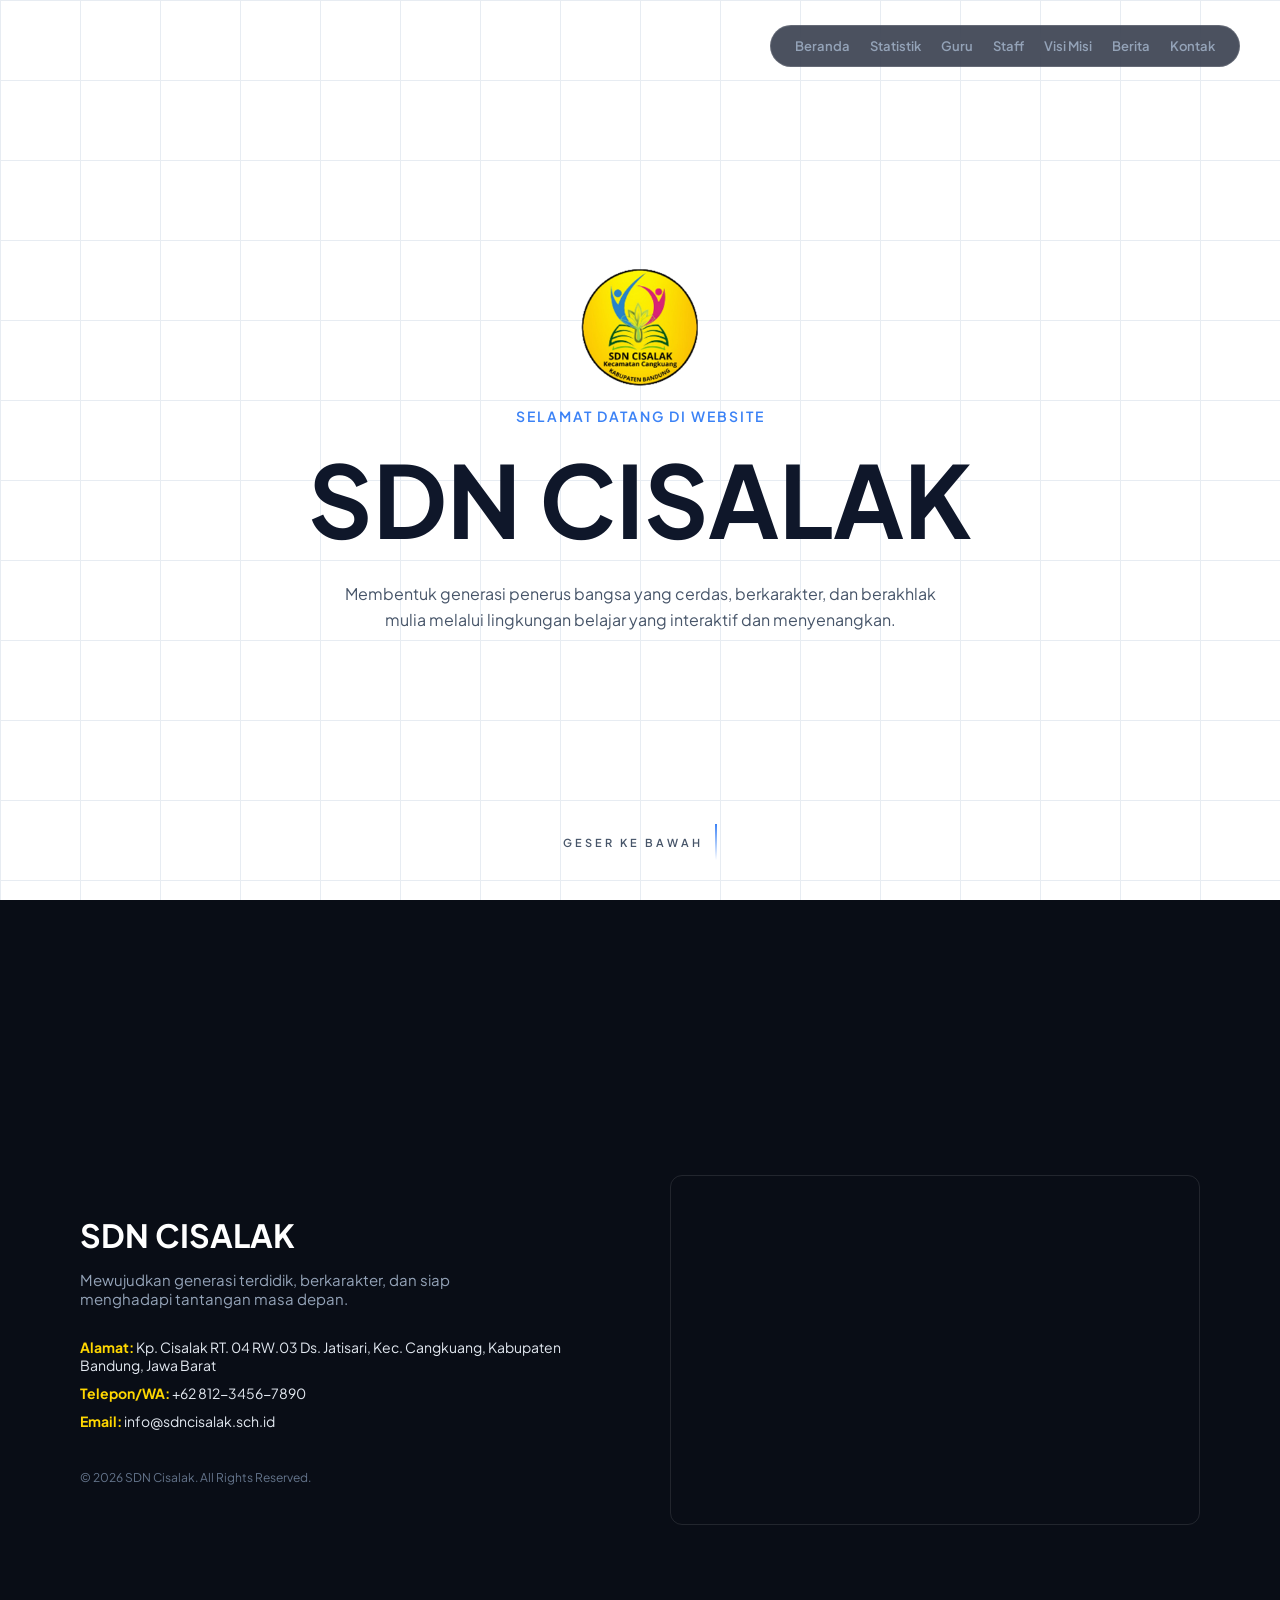
==== index.html @ 03530a9d "Add files via upload" ====
<!doctype html>
<html lang="id">
  <head>
    <meta charset="UTF-8" />
    <meta name="viewport" content="width=device-width, initial-scale=1.0" />
    <title>SDN Cisalak - Profil Sekolah</title>
    <link rel="stylesheet" href="style.css" />
    <link
      href="https://fonts.googleapis.com/css2?family=Plus+Jakarta+Sans:wght@400;600;700&display=swap"
      rel="stylesheet"
    />
  </head>
  <body>
    <!-- Navigasi Melayang -->
    <nav class="floating-nav">
      <a href="#card-1">Beranda</a>
      <a href="#card-2">Statistik</a>
      <a href="#card-3">Guru</a>
      <a href="#card-4">Staff</a>
      <a href="#card-5">Visi Misi</a>
      <a href="#card-6">Berita</a>
      <a href="#card-7">Kontak</a>
    </nav>

    <!-- Spacer untuk jalur scroll -->
    <div class="scroll-spacer" aria-hidden="true"></div>

    <!-- KARTU 1: HERO SECTION -->
    <section class="zcard hero" id="card-1" data-card="1">
      <div class="hero-grid" aria-hidden="true"></div>
      <div class="hero-content">
        <img
          src="images/logo_cisalak.png"
          alt="Logo SDN Cisalak"
          class="logo"
        />
        <p class="subtitle">Selamat Datang di Website</p>
        <h1 class="title">SDN CISALAK</h1>
        <p class="description">
          Membentuk generasi penerus bangsa yang cerdas, berkarakter, dan
          berakhlak mulia melalui lingkungan belajar yang interaktif dan
          menyenangkan.
        </p>
      </div>
      <div class="scroll-hint">Geser ke bawah</div>
    </section>

    <!-- KARTU 2: STATISTIK SEKOLAH -->
    <section class="zcard stats" id="card-2" data-card="2">
      <img
        src="images/foto_sekolah.jpg"
        alt="Lingkungan SDN Cisalak"
        class="stats-bg"
      />
      <div class="stats-overlay"></div>

      <div class="stats-container">
        <div class="stats-text-left">
          <span class="stats-subtitle">02 / TENTANG KAMI</span>
          <h2 class="stats-title">
            Berkomitmen<br />pada pendidikan<br />berkualitas.
          </h2>
        </div>

        <div class="stats-box-right">
          <div class="stats-box-header">DATA STATISTIK</div>
          <ul class="stats-list">
            <li>
              <span class="stat-name">AKREDITASI</span>
              <span class="stat-value">A</span>
            </li>
            <li>
              <span class="stat-name">JUMLAH SISWA (2026/2027)</span>
              <span class="stat-value">217</span>
            </li>
            <li>
              <span class="stat-name">GURU & TENAGA PENDIDIK</span>
              <span class="stat-value">13</span>
            </li>
          </ul>
        </div>
      </div>
    </section>

    <!-- KARTU 3: PIMPINAN & WALI KELAS -->
    <section class="zcard teachers" id="card-3" data-card="3">
      <div class="teachers-content">
        <div class="section-header">
          <span class="stats-subtitle">03 / PENDIDIK & TENAGA PENDIDIK</span>
          <h2>Pimpinan & Wali Kelas</h2>
          <p>Tenaga pendidik utama SDN Cisalak</p>
        </div>

        <div class="accordion-container">
          <div class="accordion-item">
            <img src="foto-kepsek.jpg" alt="Kepala Sekolah" class="bg-img" />
            <div class="overlay"></div>
            <div class="idle-content">
              <span class="jabatan-idle">Kepala Sekolah</span>
              <span class="nama-idle">Bapak Encar, S.Pd.I., MM.Pd.</span>
            </div>
            <div class="reveal-content">
              <span class="jabatan-reveal">Kepala Sekolah</span>
              <h3>Bapak Encar, S.Pd.I., MM.Pd.</h3>
              <p>Memimpin dan membimbing seluruh kegiatan akademik.</p>
            </div>
          </div>

          <div class="accordion-item">
            <img src="foto-guru1.jpg" alt="Guru Kelas 1" class="bg-img" />
            <div class="overlay"></div>
            <div class="idle-content">
              <span class="jabatan-idle">Guru Kelas 1</span>
              <span class="nama-idle">Ibu Lisnur Yuliani, S.Pd.</span>
            </div>
            <div class="reveal-content">
              <span class="jabatan-reveal">Guru Kelas 1</span>
              <h3>Ibu Lisnur Yuliani, S.Pd.</h3>
              <p>Membimbing siswa dalam masa transisi awal sekolah dasar.</p>
            </div>
          </div>

          <div class="accordion-item">
            <img src="foto-guru2.jpg" alt="Guru Kelas 2" class="bg-img" />
            <div class="overlay"></div>
            <div class="idle-content">
              <span class="jabatan-idle">Guru Kelas 2</span>
              <span class="nama-idle"
                >Ibu Elis Ratna Suminar, A.Ma.Pust., S.Pd.</span
              >
            </div>
            <div class="reveal-content">
              <span class="jabatan-reveal">Guru Kelas 2</span>
              <h3>Ibu Elis Ratna Suminar, A.Ma.Pust., S.Pd.</h3>
              <p>Meningkatkan kemampuan literasi dan numerasi dasar.</p>
            </div>
          </div>

          <div class="accordion-item">
            <img src="foto-guru3.jpg" alt="Guru Kelas 3" class="bg-img" />
            <div class="overlay"></div>
            <div class="idle-content">
              <span class="jabatan-idle">Guru Kelas 3</span>
              <span class="nama-idle">Ibu Wulansari</span>
            </div>
            <div class="reveal-content">
              <span class="jabatan-reveal">Guru Kelas 3</span>
              <h3>Ibu Wulansari</h3>
              <p>Membangun kemandirian dan tanggung jawab siswa.</p>
            </div>
          </div>

          <div class="accordion-item">
            <img src="foto-guru4.jpg" alt="Guru Kelas 4" class="bg-img" />
            <div class="overlay"></div>
            <div class="idle-content">
              <span class="jabatan-idle">Guru Kelas 4</span>
              <span class="nama-idle">Ibu Kika Kaniadewi Setiawan, S.Pd.</span>
            </div>
            <div class="reveal-content">
              <span class="jabatan-reveal">Guru Kelas 4</span>
              <h3>Ibu Kika Kaniadewi Setiawan, S.Pd.</h3>
              <p>Memperkenalkan pola pikir analitis dan pemecahan masalah.</p>
            </div>
          </div>

          <div class="accordion-item">
            <img src="foto-guru5.jpg" alt="Guru Kelas 5" class="bg-img" />
            <div class="overlay"></div>
            <div class="idle-content">
              <span class="jabatan-idle">Guru Kelas 5</span>
              <span class="nama-idle">Ibu Yulianti, S.Pd.</span>
            </div>
            <div class="reveal-content">
              <span class="jabatan-reveal">Guru Kelas 5</span>
              <h3>Ibu Yulianti, S.Pd.</h3>
              <p>Mempersiapkan pendalaman materi jelang tingkat akhir.</p>
            </div>
          </div>

          <div class="accordion-item">
            <img src="foto-guru6.jpg" alt="Guru Kelas 6" class="bg-img" />
            <div class="overlay"></div>
            <div class="idle-content">
              <span class="jabatan-idle">Guru Kelas 6</span>
              <span class="nama-idle">Bapak Tendi Rustandi, S.Pd.</span>
            </div>
            <div class="reveal-content">
              <span class="jabatan-reveal">Guru Kelas 6</span>
              <h3>Bapak Tendi Rustandi, S.Pd.</h3>
              <p>Membimbing kesiapan kelulusan dan masa transisi ke SMP.</p>
            </div>
          </div>
        </div>
      </div>
    </section>

    <!-- KARTU 4: GURU BIDANG & TENAGA KEPENDIDIKAN -->
    <section class="zcard staff" id="card-4" data-card="4">
      <div class="teachers-content">
        <div class="section-header">
          <span class="stats-subtitle">04 / TENAGA KEPENDIDIKAN</span>
          <h2>Guru Bidang & Staf</h2>
          <p>Pendidik spesialis dan pendukung operasional sekolah</p>
        </div>

        <div class="accordion-container">
          <div class="accordion-item">
            <img src="foto-pjok.jpg" alt="Guru PJOK" class="bg-img" />
            <div class="overlay"></div>
            <div class="idle-content">
              <span class="jabatan-idle">Guru PJOK</span>
              <span class="nama-idle">Bapak Dian Heryanto, S.Pd.</span>
            </div>
            <div class="reveal-content">
              <span class="jabatan-reveal">Guru PJOK</span>
              <h3>Bapak Dian Heryanto, S.Pd.</h3>
              <p>Mengembangkan kebugaran jasmani dan sportivitas siswa.</p>
            </div>
          </div>

          <div class="accordion-item">
            <img src="foto-paibp.jpg" alt="Guru PAIBP" class="bg-img" />
            <div class="overlay"></div>
            <div class="idle-content">
              <span class="jabatan-idle">Guru PAIBP</span>
              <span class="nama-idle">Ibu Cucu Ratnasih, S.Pd.I.</span>
            </div>
            <div class="reveal-content">
              <span class="jabatan-reveal">Guru PAIBP</span>
              <h3>Ibu Cucu Ratnasih, S.Pd.I.</h3>
              <p>Menanamkan nilai-nilai keagamaan dan akhlak mulia.</p>
            </div>
          </div>

          <div class="accordion-item">
            <img
              src="foto-inggris.jpg"
              alt="Guru Bahasa Inggris"
              class="bg-img"
            />
            <div class="overlay"></div>
            <div class="idle-content">
              <span class="jabatan-idle">Guru B. Inggris</span>
              <span class="nama-idle">Bapak Wildan Firdaus, S.Hum.</span>
            </div>
            <div class="reveal-content">
              <span class="jabatan-reveal">Guru B. Inggris</span>
              <h3>Bapak Wildan Firdaus, S.Hum.</h3>
              <p>Membekali kemampuan bahasa asing dasar sejak dini.</p>
            </div>
          </div>

          <div class="accordion-item">
            <img
              src="foto-operator.jpg"
              alt="Operator Sekolah"
              class="bg-img"
            />
            <div class="overlay"></div>
            <div class="idle-content">
              <span class="jabatan-idle">Operator Sekolah</span>
              <span class="nama-idle">Bapak Ridwan Puja Permana, S.Kom.</span>
            </div>
            <div class="reveal-content">
              <span class="jabatan-reveal">Operator Sekolah</span>
              <h3>Bapak Ridwan Puja Permana, S.Kom.</h3>
              <p>Mengelola data pokok pendidikan dan sistem informasi.</p>
            </div>
          </div>

          <div class="accordion-item">
            <img src="foto-perpus.jpg" alt="Perpustakaan" class="bg-img" />
            <div class="overlay"></div>
            <div class="idle-content">
              <span class="jabatan-idle">Perpustakaan</span>
              <span class="nama-idle">Bapak Hasbi Awaludin</span>
            </div>
            <div class="reveal-content">
              <span class="jabatan-reveal">Perpustakaan</span>
              <h3>Bapak Hasbi Awaludin</h3>
              <p>
                Mengelola fasilitas literasi, peminjaman buku, dan ruang baca.
              </p>
            </div>
          </div>

          <div class="accordion-item">
            <img src="foto-penjaga.jpg" alt="Penjaga Sekolah" class="bg-img" />
            <div class="overlay"></div>
            <div class="idle-content">
              <span class="jabatan-idle">Penjaga Sekolah</span>
              <span class="nama-idle">Bapak Nandang</span>
            </div>
            <div class="reveal-content">
              <span class="jabatan-reveal">Penjaga Sekolah</span>
              <h3>Bapak Nandang</h3>
              <p>Menjaga keamanan dan kebersihan lingkungan sekolah.</p>
            </div>
          </div>
        </div>
      </div>
    </section>

    <!-- KARTU 5: VISI, MISI & FASILITAS -->
    <section class="zcard about" id="card-5" data-card="5">
      <div class="about-container">
        <div class="about-left">
          <span class="stats-subtitle">05 / PROFIL SEKOLAH</span>
          <h2 class="about-title">Menjadi Sekolah Unggul & Berkarakter</h2>

          <div class="about-box">
            <h3>Visi Sekolah</h3>
            <p>
              "Terwujudnya peserta didik yang cerdas, terampil, berprestasi,
              berkarakter mulia, serta berwawasan lingkungan."
            </p>
          </div>

          <div class="about-box">
            <h3>Misi Utama</h3>
            <ul>
              <li>
                Menyelenggarakan pembelajaran aktif, kreatif, dan menyenangkan.
              </li>
              <li>
                Membina karakter melalui pembiasaan budi pekerti dan keagamaan.
              </li>
              <li>
                Mengembangkan bakat siswa di bidang akademik dan non-akademik.
              </li>
            </ul>
          </div>
        </div>

        <div class="about-right">
          <div class="facility-card">
            <img src="foto-kelas.jpg" alt="Ruang Kelas Modern" />
            <div class="facility-name">Ruang Kelas Nyaman</div>
          </div>
          <div class="facility-card">
            <img src="foto-perpus-ruang.jpg" alt="Perpustakaan Digital" />
            <div class="facility-name">Perpustakaan Sekolah</div>
          </div>
          <div class="facility-card">
            <img src="foto-lapangan.jpg" alt="Lapangan Olahraga" />
            <div class="facility-name">Lapangan Olahraga</div>
          </div>
          <div class="facility-card">
            <img src="foto-lab.jpg" alt="Fasilitas Komputer" />
            <div class="facility-name">Ruang Multi-Media</div>
          </div>
        </div>
      </div>
    </section>

    <!-- KARTU 6: BERITA & PENGUMUMAN -->
    <section class="zcard news" id="card-6" data-card="6">
      <div class="news-container">
        <div class="section-header">
          <span class="stats-subtitle">06 / INFORMASI TERKINI</span>
          <h2>Berita & Pengumuman Sekolah</h2>
        </div>

        <div class="news-grid" id="news-grid">
          <!-- Diisi otomatis dari file berita.json -->
        </div>
      </div>
    </section>

    <!-- KARTU 7: FOOTER & KONTAK -->
    <section class="zcard footer-card" id="card-7" data-card="7">
      <div class="footer-container">
        <div class="footer-left">
          <h2>SDN CISALAK</h2>
          <p class="footer-desc">
            Mewujudkan generasi terdidik, berkarakter, dan siap menghadapi
            tantangan masa depan.
          </p>

          <div class="contact-info">
            <p>
              <strong>Alamat:</strong> Kp. Cisalak RT. 04 RW.03 Ds. Jatisari,
              Kec. Cangkuang, Kabupaten Bandung, Jawa Barat
            </p>
            <p><strong>Telepon/WA:</strong> +62 812-3456-7890</p>
            <p><strong>Email:</strong> info@sdncisalak.sch.id</p>
          </div>

          <div class="copyright">
            &copy; 2026 SDN Cisalak. All Rights Reserved.
          </div>
        </div>

        <div class="footer-right">
          <div class="map-box">
            <iframe
              src="https://www.google.com/maps/embed?pb=!1m18!1m12!1m3!1d15837.867048250571!2d107.53259011153925!3d-7.071755992794838!2m3!1f0!2f0!3f0!3m2!1i1024!2i768!4f13.1!3m3!1m2!1s0x2e68ede2b26324fb%3A0xa224848a71f5b3e0!2sSDN%20Cisalak!5e0!3m2!1sid!2sid!4v1788408726275!5m2!1sid!2sid"
              width="100%"
              height="100%"
              style="border: 0"
              allowfullscreen=""
              loading="lazy"
              referrerpolicy="strict-origin-when-cross-origin"
            ></iframe>
          </div>
        </div>
      </div>
    </section>

    <script src="script.js"></script>
  </body>
</html>
---- style.css ----
@import url("https://fonts.googleapis.com/css2?family=Plus+Jakarta+Sans:wght@400;600;700&display=swap");

* {
  margin: 0;
  padding: 0;
  box-sizing: border-box;
  font-family: "Plus Jakarta Sans", sans-serif;
}

body {
  background-color: #0f172a;
  color: #0f172a;
  overflow-x: hidden;
}

/* --- NAVIGASI MELAYANG --- */
.floating-nav {
  position: fixed;
  top: 25px;
  right: 40px;
  z-index: 100;
  display: flex;
  gap: 20px;
  background-color: rgba(15, 23, 42, 0.75);
  backdrop-filter: blur(12px);
  padding: 12px 24px;
  border-radius: 40px;
  border: 1px solid rgba(255, 255, 255, 0.15);
  max-width: 90vw;
  overflow-x: auto;
}

.floating-nav a {
  color: #94a3b8;
  text-decoration: none;
  font-size: 13px;
  font-weight: 600;
  transition: color 0.3s;
  white-space: nowrap;
}

.floating-nav a:hover {
  color: #ffd700;
}

/* --- 1. Z-DEPTH SYSTEM --- */
.scroll-spacer {
  height: 700vh;
}

.zcard {
  position: fixed;
  top: 0;
  left: 0;
  width: 100vw;
  height: 100vh;
  transform-origin: top center;
  will-change: transform, opacity;
  overflow: hidden;
  background-color: #0f172a;
}

.hero.zcard {
  z-index: 10;
  background-color: #ffffff;
}
.stats.zcard {
  z-index: 20;
  transform: translateY(100%);
  background-color: #0f172a;
}
.teachers.zcard {
  z-index: 30;
  transform: translateY(100%);
  background-color: #0f172a;
}
.staff.zcard {
  z-index: 40;
  transform: translateY(100%);
  background-color: #0f172a;
}
.about.zcard {
  z-index: 50;
  transform: translateY(100%);
  background-color: #0f172a;
}
.news.zcard {
  z-index: 60;
  transform: translateY(100%);
  background-color: #0f172a;
}
.footer-card.zcard {
  z-index: 70;
  transform: translateY(100%);
  background-color: #090d16;
}

/* --- 2. HERO SECTION --- */
.hero-grid {
  position: absolute;
  inset: 0;
  background-image:
    linear-gradient(#e2e8f0 1px, transparent 1px),
    linear-gradient(90deg, #e2e8f0 1px, transparent 1px);
  background-size: 80px 80px;
  opacity: 0.8;
  z-index: 1;
}

.hero-content {
  position: relative;
  z-index: 2;
  display: flex;
  flex-direction: column;
  align-items: center;
  justify-content: center;
  height: 100%;
  text-align: center;
  padding: 20px;
}

.logo {
  width: 120px;
  margin-bottom: 20px;
}

.subtitle {
  font-size: 14px;
  font-weight: 600;
  letter-spacing: 2px;
  text-transform: uppercase;
  color: #3b82f6;
  margin-bottom: 10px;
}

.title {
  font-size: clamp(40px, 8vw, 100px);
  font-weight: 700;
  margin-bottom: 20px;
  color: #0f172a;
}

.description {
  max-width: 600px;
  margin: 0 auto;
  font-size: 16px;
  line-height: 1.6;
  color: #475569;
}

.scroll-hint {
  position: absolute;
  bottom: 40px;
  left: 50%;
  transform: translateX(-50%);
  font-size: 11px;
  font-weight: 600;
  letter-spacing: 3px;
  text-transform: uppercase;
  color: #475569;
  display: flex;
  align-items: center;
  gap: 12px;
  z-index: 2;
}

.scroll-hint::after {
  content: "";
  width: 2px;
  height: 36px;
  background: linear-gradient(to bottom, #3b82f6, transparent);
  animation: hint-drop 2.2s cubic-bezier(0.16, 1, 0.3, 1) infinite;
}

@keyframes hint-drop {
  0% {
    transform: scaleY(0);
    transform-origin: top;
  }
  55% {
    transform: scaleY(1);
    transform-origin: top;
  }
  56% {
    transform-origin: bottom;
  }
  100% {
    transform: scaleY(0);
    transform-origin: bottom;
  }
}

/* --- 3. LAYOUT DATA STATISTIK --- */
.stats-bg {
  position: absolute;
  width: 100%;
  height: 100%;
  object-fit: cover;
  z-index: 1;
}

.stats-overlay {
  position: absolute;
  inset: 0;
  background: linear-gradient(
    to right,
    rgba(0, 0, 0, 0.4) 0%,
    rgba(0, 0, 0, 0.1) 100%
  );
  z-index: 2;
}

.stats-container {
  position: relative;
  width: 100%;
  height: 100%;
  z-index: 3;
}

.stats-text-left {
  position: absolute;
  bottom: 80px;
  left: 80px;
}

.stats-subtitle {
  color: #ffd700;
  font-size: 11px;
  letter-spacing: 3px;
  font-weight: 700;
  margin-bottom: 15px;
  display: block;
}

.stats-title {
  color: #ffffff;
  font-size: clamp(32px, 5vw, 56px);
  line-height: 1.1;
  font-weight: 700;
}

.stats-box-right {
  position: absolute;
  top: 50%;
  right: 80px;
  transform: translateY(-50%);
  background-color: rgba(15, 23, 42, 0.85);
  backdrop-filter: blur(10px);
  border: 1px solid rgba(255, 255, 255, 0.1);
  padding: 30px;
  width: 400px;
}

.stats-box-header {
  color: #475569;
  font-size: 11px;
  letter-spacing: 2px;
  margin-bottom: 25px;
}

.stats-list {
  list-style: none;
}

.stats-list li {
  display: flex;
  justify-content: space-between;
  padding: 15px 0;
  border-bottom: 1px solid rgba(255, 255, 255, 0.1);
  font-size: 12px;
  letter-spacing: 1px;
  font-weight: 600;
  color: #e2e8f0;
}

.stats-list li:last-child {
  border-bottom: none;
  padding-bottom: 0;
}

.stat-value {
  color: #ffd700;
}

/* --- 4. LAYOUT GURU & STAFF (DESKTOP) --- */
.teachers-content {
  width: 100%;
  height: 100%;
  display: flex;
  flex-direction: column;
  justify-content: center;
  padding: 0 40px;
}

.section-header {
  text-align: center;
  margin-bottom: 30px;
}

.section-header h2 {
  font-size: 32px;
  margin-bottom: 10px;
  color: #ffffff;
}

.section-header p {
  color: #94a3b8;
  font-size: 14px;
  letter-spacing: 1px;
}

.accordion-container {
  display: flex;
  width: 100%;
  height: 60vh;
  max-width: 100%;
  margin: 0 auto;
  border: 1px solid #334155;
  border-radius: 12px;
  overflow: hidden;
}

.accordion-item {
  position: relative;
  flex: 1;
  border-right: 1px solid #334155;
  overflow: hidden;
  cursor: pointer;
  transition: flex 0.6s cubic-bezier(0.25, 0.8, 0.25, 1);
  background-color: #ffffff;
}

.accordion-item:last-child {
  border-right: none;
}

.accordion-item:hover {
  flex: 3;
}

.bg-img {
  position: absolute;
  width: 100%;
  height: 100%;
  object-fit: cover;
  opacity: 0;
  transition: opacity 0.6s;
}

.accordion-item:hover .bg-img {
  opacity: 1;
}

.overlay {
  position: absolute;
  inset: 0;
  background: linear-gradient(
    to top,
    rgba(15, 23, 42, 0.95) 0%,
    rgba(15, 23, 42, 0.2) 60%,
    transparent 100%
  );
  opacity: 0;
  transition: opacity 0.6s;
}

.accordion-item:hover .overlay {
  opacity: 1;
}

.idle-content {
  position: absolute;
  inset: 0;
  display: flex;
  flex-direction: column;
  align-items: center;
  padding: 30px 0;
  transition: opacity 0.4s;
}

.accordion-item:hover .idle-content {
  opacity: 0;
  pointer-events: none;
}

.jabatan-idle {
  font-size: 12px;
  color: #0f172a;
  letter-spacing: 1px;
  text-transform: uppercase;
  margin-bottom: auto;
  font-weight: 700;
}

.nama-idle {
  writing-mode: vertical-rl;
  transform: rotate(180deg);
  font-size: 16px;
  font-weight: 600;
  letter-spacing: 1px;
  white-space: nowrap;
  color: #0f172a;
}

.reveal-content {
  position: absolute;
  bottom: 30px;
  left: 30px;
  right: 30px;
  opacity: 0;
  transform: translateY(20px);
  transition: all 0.6s;
  pointer-events: none;
}

.accordion-item:hover .reveal-content {
  opacity: 1;
  transform: translateY(0);
}

.jabatan-reveal {
  font-size: 12px;
  color: #ffd700;
  letter-spacing: 1px;
  text-transform: uppercase;
  display: block;
  margin-bottom: 5px;
  font-weight: 700;
}

.reveal-content h3 {
  font-size: 20px;
  margin-bottom: 10px;
  color: #ffffff;
}

.reveal-content p {
  font-size: 13px;
  color: #e2e8f0;
  line-height: 1.5;
}

/* --- 5. LAYOUT VISI, MISI & FASILITAS --- */
.about-container {
  width: 100%;
  height: 100%;
  display: flex;
  align-items: center;
  justify-content: space-between;
  padding: 0 80px;
  gap: 60px;
}

.about-left {
  flex: 1;
  max-width: 600px;
}

.about-title {
  color: #ffffff;
  font-size: 36px;
  font-weight: 700;
  margin-bottom: 25px;
  line-height: 1.2;
}

.about-box {
  background-color: rgba(255, 255, 255, 0.03);
  border: 1px solid rgba(255, 255, 255, 0.1);
  padding: 25px;
  border-radius: 12px;
  margin-bottom: 20px;
}

.about-box h3 {
  color: #ffd700;
  font-size: 14px;
  letter-spacing: 2px;
  text-transform: uppercase;
  margin-bottom: 10px;
}

.about-box p,
.about-box ul {
  color: #cbd5e1;
  font-size: 14px;
  line-height: 1.6;
}

.about-box ul {
  list-style-position: inside;
}

.about-right {
  flex: 1;
  display: grid;
  grid-template-columns: repeat(2, 1fr);
  gap: 20px;
}

.facility-card {
  position: relative;
  height: 200px;
  border-radius: 12px;
  overflow: hidden;
  border: 1px solid rgba(255, 255, 255, 0.1);
}

.facility-card img {
  width: 100%;
  height: 100%;
  object-fit: cover;
  transition: transform 0.5s ease;
}

.facility-card:hover img {
  transform: scale(1.1);
}

.facility-name {
  position: absolute;
  bottom: 0;
  inset-x: 0;
  padding: 15px;
  background: linear-gradient(to top, rgba(15, 23, 42, 0.9), transparent);
  color: #ffffff;
  font-size: 14px;
  font-weight: 600;
}

/* --- 6. LAYOUT BERITA & PENGUMUMAN --- */
.news-container {
  width: 100%;
  height: 100%;
  display: flex;
  flex-direction: column;
  justify-content: center;
  padding: 0 80px;
}

.news-grid {
  display: grid;
  grid-template-columns: repeat(3, 1fr);
  gap: 30px;
  margin-top: 30px;
}

.news-card {
  background-color: rgba(255, 255, 255, 0.03);
  border: 1px solid rgba(255, 255, 255, 0.1);
  padding: 30px;
  border-radius: 12px;
  transition:
    transform 0.3s,
    border-color 0.3s;
}

.news-card:hover {
  transform: translateY(-5px);
  border-color: #ffd700;
}

.news-date {
  color: #ffd700;
  font-size: 12px;
  font-weight: 600;
  margin-bottom: 12px;
}

.news-card h3 {
  color: #ffffff;
  font-size: 18px;
  margin-bottom: 12px;
  line-height: 1.4;
}

.news-card p {
  color: #94a3b8;
  font-size: 14px;
  line-height: 1.6;
}

.read-more {
  display: inline-block;
  margin-top: 15px;
  color: #ffd700;
  text-decoration: none;
  font-size: 13px;
  font-weight: 600;
  transition: opacity 0.2s;
}

.read-more:hover {
  opacity: 0.8;
}

/* --- 7. LAYOUT FOOTER & KONTAK --- */
.footer-container {
  width: 100%;
  height: 100%;
  display: flex;
  align-items: center;
  justify-content: space-between;
  padding: 0 80px;
  gap: 60px;
}

.footer-left {
  flex: 1;
}

.footer-left h2 {
  color: #ffffff;
  font-size: 32px;
  font-weight: 700;
  margin-bottom: 15px;
}

.footer-desc {
  color: #94a3b8;
  font-size: 15px;
  margin-bottom: 30px;
  max-width: 450px;
}

.contact-info p {
  color: #e2e8f0;
  font-size: 14px;
  margin-bottom: 10px;
}

.contact-info strong {
  color: #ffd700;
}

.copyright {
  margin-top: 40px;
  color: #64748b;
  font-size: 12px;
}

.footer-right {
  flex: 1;
  width: 100%;
  height: 350px;
}

.map-box {
  width: 100%;
  height: 100%;
  border-radius: 12px;
  overflow: hidden;
  border: 1px solid rgba(255, 255, 255, 0.1);
}

/* --- 8. RESPONSIVE MOBILE (SMARTPHONE) --- */
@media (max-width: 768px) {
  .zcard {
    padding: 70px 20px 30px 20px;
    overflow-y: auto;
  }

  .floating-nav {
    top: 15px;
    right: 50%;
    transform: translateX(50%);
    padding: 8px 16px;
    gap: 12px;
    font-size: 11px;
  }

  .title {
    font-size: 36px;
  }

  .description {
    font-size: 14px;
  }

  /* FIX STATISTIK: Menghilangkan space kosong di sebelah kiri gambar background */
  .stats.zcard {
    padding: 0 !important;
  }

  .stats-container {
    display: flex;
    flex-direction: column;
    justify-content: center;
    padding: 70px 20px 30px 20px;
    box-sizing: border-box;
  }

  .stats-text-left {
    position: static;
    margin-bottom: 20px;
  }

  .stats-title {
    font-size: 28px;
  }

  .stats-box-right {
    position: static;
    transform: none;
    width: 100%;
    padding: 20px;
  }

  /* ACCORDION MOBILE: Layout Teks Vertikal & Membesar Saat Ditap */
  .teachers-content {
    padding: 0;
    justify-content: flex-start;
  }

  .section-header h2 {
    font-size: 24px;
  }

  .accordion-container {
    flex-direction: column;
    height: auto;
    border: none;
    gap: 10px;
    overflow: visible;
  }

  .accordion-item {
    flex: none !important;
    width: 100%;
    height: 65px;
    border: 1px solid #334155;
    border-radius: 10px;
    background-color: #1e293b;
    position: relative;
    overflow: hidden;
    transition: all 0.4s cubic-bezier(0.25, 0.8, 0.25, 1);
  }

  .idle-content {
    position: absolute;
    inset: 0;
    display: flex;
    flex-direction: column;
    justify-content: center;
    align-items: flex-start;
    padding: 10px 16px;
    z-index: 3;
    transition: opacity 0.3s;
    text-align: left;
  }

  .jabatan-idle {
    font-size: 10px;
    color: #ffd700;
    letter-spacing: 0.5px;
    text-transform: uppercase;
    font-weight: 700;
    margin-bottom: 2px;
    line-height: 1.2;
    white-space: normal;
  }

  .nama-idle {
    writing-mode: horizontal-tb;
    transform: none;
    font-size: 13px;
    color: #ffffff;
    font-weight: 600;
    line-height: 1.3;
    white-space: normal;
    display: -webkit-box;
    -webkit-line-clamp: 1;
    -webkit-box-orient: vertical;
    overflow: hidden;
  }

  .bg-img {
    position: absolute;
    inset: 0;
    width: 100%;
    height: 100%;
    object-fit: cover;
    opacity: 0;
    transition: opacity 0.4s;
    z-index: 1;
  }

  .overlay {
    position: absolute;
    inset: 0;
    background: linear-gradient(
      to top,
      rgba(15, 23, 42, 0.95) 20%,
      rgba(15, 23, 42, 0.4) 100%
    );
    opacity: 0;
    transition: opacity 0.4s;
    z-index: 2;
  }

  .reveal-content {
    position: absolute;
    bottom: 15px;
    left: 16px;
    right: 16px;
    opacity: 0;
    transform: translateY(10px);
    transition: all 0.4s;
    z-index: 3;
    pointer-events: none;
  }

  .reveal-content .jabatan-reveal {
    font-size: 11px;
    color: #ffd700;
    font-weight: 700;
    margin-bottom: 3px;
    display: block;
  }

  .reveal-content h3 {
    font-size: 15px;
    color: #ffffff;
    margin-bottom: 4px;
    line-height: 1.3;
  }

  .reveal-content p {
    font-size: 11px;
    color: #cbd5e1;
    line-height: 1.4;
  }

  /* STATE AKTIF SAAT DITAP DI HP */
  .accordion-item.active {
    height: 220px;
    border-color: #ffd700;
  }

  .accordion-item.active .bg-img,
  .accordion-item.active .overlay {
    opacity: 1;
  }

  .accordion-item.active .idle-content {
    opacity: 0;
  }

  .accordion-item.active .reveal-content {
    opacity: 1;
    transform: translateY(0);
  }

  /* Mobile Sections Lainnya */
  .about-container,
  .news-container,
  .footer-container {
    flex-direction: column;
    padding: 20px 0;
    gap: 30px;
    justify-content: flex-start;
  }

  .about-right,
  .news-grid {
    grid-template-columns: 1fr;
    width: 100%;
  }

  .footer-right {
    width: 100%;
    height: 250px;
  }
}
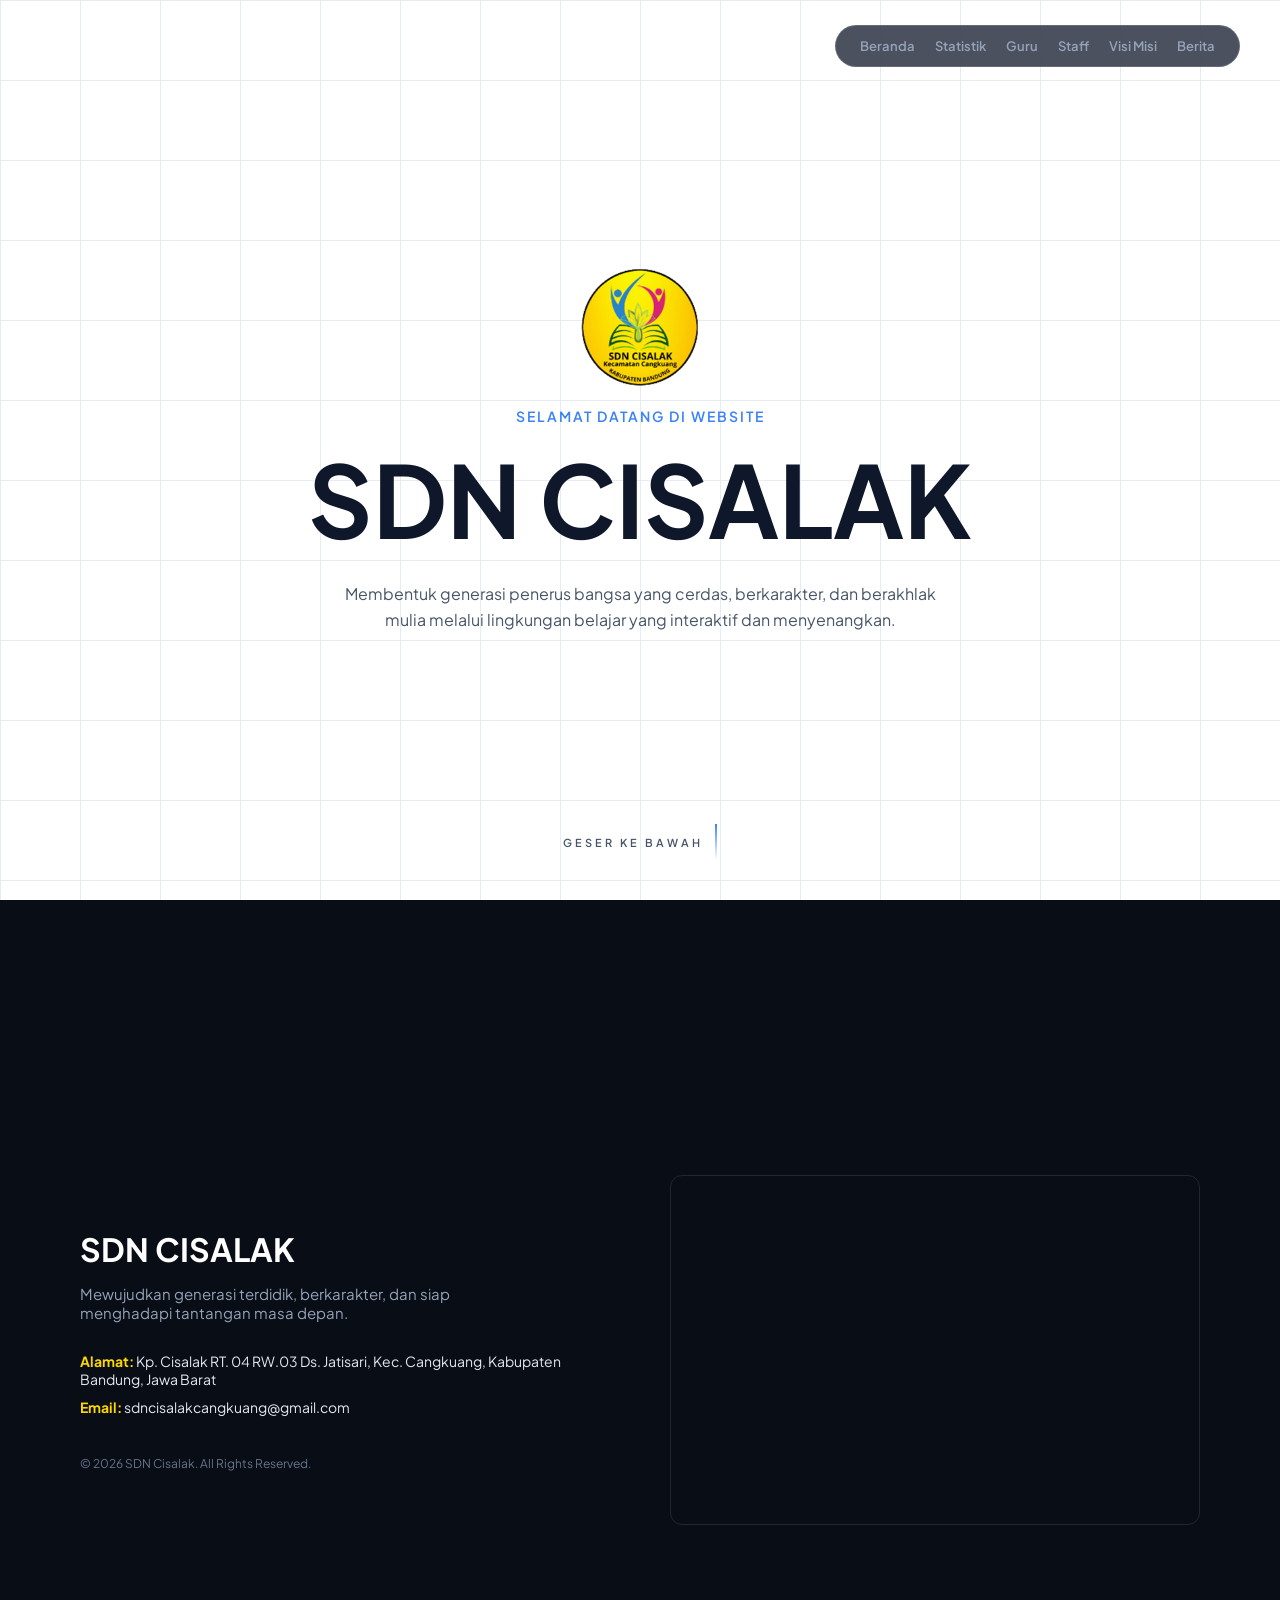
==== commit a1c3b589: "Add files via upload" ====
--- a/index.html
+++ b/index.html
@@ -13,13 +13,25 @@
   <body>
     <!-- Navigasi Melayang -->
     <nav class="floating-nav">
-      <a href="#card-1">Beranda</a>
-      <a href="#card-2">Statistik</a>
-      <a href="#card-3">Guru</a>
-      <a href="#card-4">Staff</a>
-      <a href="#card-5">Visi Misi</a>
-      <a href="#card-6">Berita</a>
-      <a href="#card-7">Kontak</a>
+      <!-- Checkbox tersembunyi untuk logika klik -->
+      <input type="checkbox" id="menu-toggle" class="menu-checkbox" />
+
+      <!-- Ikon Hamburger -->
+      <label for="menu-toggle" class="hamburger-btn">
+        <span></span>
+        <span></span>
+        <span></span>
+      </label>
+
+      <!-- Daftar Menu -->
+      <div class="nav-links">
+        <a href="#card-1">Beranda</a>
+        <a href="#card-2">Statistik</a>
+        <a href="#card-3">Guru</a>
+        <a href="#card-4">Staff</a>
+        <a href="#card-5">Visi Misi</a>
+        <a href="#card-6">Berita</a>
+      </div>
     </nav>
 
     <!-- Spacer untuk jalur scroll -->
@@ -93,7 +105,11 @@
 
         <div class="accordion-container">
           <div class="accordion-item">
-            <img src="foto-kepsek.jpg" alt="Kepala Sekolah" class="bg-img" />
+            <img
+              src="images/foto_ks.jpeg"
+              alt="Kepala Sekolah"
+              class="bg-img"
+            />
             <div class="overlay"></div>
             <div class="idle-content">
               <span class="jabatan-idle">Kepala Sekolah</span>
@@ -270,7 +286,7 @@
           </div>
 
           <div class="accordion-item">
-            <img src="foto-perpus.jpg" alt="Perpustakaan" class="bg-img" />
+            <img src="images/hasbi.jpeg" alt="Perpustakaan" class="bg-img" />
             <div class="overlay"></div>
             <div class="idle-content">
               <span class="jabatan-idle">Perpustakaan</span>
@@ -335,19 +351,31 @@
 
         <div class="about-right">
           <div class="facility-card">
-            <img src="foto-kelas.jpg" alt="Ruang Kelas Modern" />
+            <img
+              src="https://images.unsplash.com/photo-1635424239131-32dc44986b56?q=80&w=1170&auto=format&fit=crop&ixlib=rb-4.1.0&ixid=M3wxMjA3fDB8MHxwaG90by1wYWdlfHx8fGVufDB8fHx8fA%3D%3D"
+              alt="Ruang Kelas Modern"
+            />
             <div class="facility-name">Ruang Kelas Nyaman</div>
           </div>
           <div class="facility-card">
-            <img src="foto-perpus-ruang.jpg" alt="Perpustakaan Digital" />
+            <img
+              src="https://images.unsplash.com/photo-1634044060889-7e8fcf0e415c?q=80&w=1032&auto=format&fit=crop&ixlib=rb-4.1.0&ixid=M3wxMjA3fDB8MHxwaG90by1wYWdlfHx8fGVufDB8fHx8fA%3D%3D"
+              alt="Perpustakaan Digital"
+            />
             <div class="facility-name">Perpustakaan Sekolah</div>
           </div>
           <div class="facility-card">
-            <img src="foto-lapangan.jpg" alt="Lapangan Olahraga" />
+            <img
+              src="https://plus.unsplash.com/premium_photo-1736980236568-23db0ccd016c?w=500&auto=format&fit=crop&q=60&ixlib=rb-4.1.0&ixid=M3wxMjA3fDB8MHxzZWFyY2h8M3x8bGFwYW5nYW4lMjBvbGFocmFnYXxlbnwwfHwwfHx8MA%3D%3D"
+              alt="Lapangan Olahraga"
+            />
             <div class="facility-name">Lapangan Olahraga</div>
           </div>
           <div class="facility-card">
-            <img src="foto-lab.jpg" alt="Fasilitas Komputer" />
+            <img
+              src="https://images.unsplash.com/photo-1719159381981-1327b22aff9b?w=500&auto=format&fit=crop&q=60&ixlib=rb-4.1.0&ixid=M3wxMjA3fDB8MHxzZWFyY2h8Mnx8bGFiJTIwY29tcHV0ZXJ8ZW58MHx8MHx8fDA%3D"
+              alt="Fasilitas Komputer"
+            />
             <div class="facility-name">Ruang Multi-Media</div>
           </div>
         </div>
@@ -362,8 +390,11 @@
           <h2>Berita & Pengumuman Sekolah</h2>
         </div>
 
-        <div class="news-grid" id="news-grid">
-          <!-- Diisi otomatis dari file berita.json -->
+        <!-- Beri ID "berita-blogger" dan kosongkan isinya -->
+        <div class="news-grid" id="berita-blogger">
+          <p style="color: #94a3b8; text-align: center; grid-column: 1 / -1">
+            Memuat berita terbaru...
+          </p>
         </div>
       </div>
     </section>
@@ -383,8 +414,7 @@
               <strong>Alamat:</strong> Kp. Cisalak RT. 04 RW.03 Ds. Jatisari,
               Kec. Cangkuang, Kabupaten Bandung, Jawa Barat
             </p>
-            <p><strong>Telepon/WA:</strong> +62 812-3456-7890</p>
-            <p><strong>Email:</strong> info@sdncisalak.sch.id</p>
+            <p><strong>Email:</strong> sdncisalakcangkuang@gmail.com</p>
           </div>
 
           <div class="copyright">
@@ -409,5 +439,67 @@
     </section>
 
     <script src="script.js"></script>
+
+    <script>
+      // 1. Buat fungsi yang akan menerima data dari Blogger
+      function tampilkanBerita(data) {
+        const container = document.getElementById("berita-blogger");
+        const posts = data.feed.entry;
+
+        // Kosongkan loading text
+        container.innerHTML = "";
+
+        // Cek jika tidak ada postingan
+        if (!posts || posts.length === 0) {
+          container.innerHTML =
+            '<p style="color:#94a3b8; text-align: center; grid-column: 1 / -1;">Belum ada berita.</p>';
+          return;
+        }
+
+        // Looping setiap berita
+        // Looping setiap berita
+        posts.forEach((post) => {
+          // Ambil Judul
+          const title = post.title.$t;
+
+          // Ambil ID Unik Postingan (Untuk diteruskan ke halaman detail)
+          // Format asli ID Blogger: tag:blogger.com,1999:blog-XXX.post-YYY
+          const fullId = post.id.$t;
+          const postId = fullId.split("post-")[1]; // Mengambil angka ID di bagian akhir
+
+          // Format Tanggal
+          const dateObj = new Date(post.published.$t);
+          const options = { day: "numeric", month: "long", year: "numeric" };
+          const dateStr = dateObj.toLocaleDateString("id-ID", options);
+
+          // Ambil Cuplikan (Hapus tag HTML agar rapi)
+          let content = post.content
+            ? post.content.$t
+            : post.summary
+              ? post.summary.$t
+              : "";
+          let plainText = content.replace(/<[^>]+>/g, "");
+          let snippet =
+            plainText.length > 100
+              ? plainText.substring(0, 100) + "..."
+              : plainText;
+
+          // Cetak HTML (Perhatikan href pada a class="read-more" sudah diubah)
+          const cardHTML = `
+        <div class="news-card">
+          <div class="news-date">${dateStr}</div>
+          <h3>${title}</h3>
+          <p>${snippet}</p>
+          <a href="detail-berita.html?id=${postId}" class="read-more">Baca Selengkapnya &rarr;</a>
+        </div>
+      `;
+
+          container.innerHTML += cardHTML;
+        });
+      }
+    </script>
+
+    <!-- 2. Panggil URL Blogger dengan tambahan callback yang mengarah ke fungsi di atas -->
+    <script src="https://sdn-cisalak.blogspot.com/feeds/posts/default?alt=json-in-script&callback=tampilkanBerita&max-results=3"></script>
   </body>
 </html>
--- a/style.css
+++ b/style.css
@@ -13,24 +13,31 @@
   overflow-x: hidden;
 }
 
-/* --- NAVIGASI MELAYANG --- */
+/* --- NAVIGASI MELAYANG (DESKTOP) --- */
 .floating-nav {
   position: fixed;
   top: 25px;
   right: 40px;
   z-index: 100;
+  background-color: rgba(15, 23, 42, 0.75);
+  backdrop-filter: blur(12px);
+  border-radius: 40px;
+  border: 1px solid rgba(255, 255, 255, 0.15);
+  padding: 12px 24px;
+}
+
+/* Sembunyikan Checkbox dan Ikon Hamburger di Desktop */
+.menu-checkbox,
+.hamburger-btn {
+  display: none;
+}
+
+.nav-links {
   display: flex;
   gap: 20px;
-  background-color: rgba(15, 23, 42, 0.75);
-  backdrop-filter: blur(12px);
-  padding: 12px 24px;
-  border-radius: 40px;
-  border: 1px solid rgba(255, 255, 255, 0.15);
-  max-width: 90vw;
-  overflow-x: auto;
-}
-
-.floating-nav a {
+}
+
+.nav-links a {
   color: #94a3b8;
   text-decoration: none;
   font-size: 13px;
@@ -39,8 +46,75 @@
   white-space: nowrap;
 }
 
-.floating-nav a:hover {
+.nav-links a:hover {
   color: #ffd700;
+}
+
+/* --- RESPONSIVE MOBILE (SMARTPHONE) --- */
+@media (max-width: 768px) {
+  .floating-nav {
+    top: 15px;
+    right: 20px;
+    padding: 12px 18px;
+    border-radius: 30px;
+  }
+
+  /* Tampilkan Tombol Hamburger */
+  .hamburger-btn {
+    display: flex;
+    flex-direction: column;
+    gap: 5px;
+    cursor: pointer;
+    z-index: 101;
+  }
+
+  .hamburger-btn span {
+    display: block;
+    width: 24px;
+    height: 2px;
+    background-color: #ffffff;
+    border-radius: 2px;
+    transition: all 0.3s ease;
+  }
+
+  /* Desain Dropdown Menu Tersembunyi */
+  .nav-links {
+    position: absolute;
+    top: 60px;
+    right: 0;
+    flex-direction: column;
+    background-color: rgba(15, 23, 42, 0.95);
+    backdrop-filter: blur(12px);
+    border: 1px solid rgba(255, 255, 255, 0.15);
+    border-radius: 12px;
+    padding: 20px;
+    gap: 20px;
+    min-width: 200px;
+
+    /* Animasi sembunyi */
+    opacity: 0;
+    visibility: hidden;
+    transform: translateY(-15px);
+    transition: all 0.3s ease;
+  }
+
+  /* Menampilkan Menu Saat Ikon Diklik (Checkbox Aktif) */
+  .menu-checkbox:checked ~ .nav-links {
+    opacity: 1;
+    visibility: visible;
+    transform: translateY(0);
+  }
+
+  /* Animasi Ikon Hamburger menjadi "X" saat aktif */
+  .menu-checkbox:checked ~ .hamburger-btn span:nth-child(1) {
+    transform: translateY(7px) rotate(45deg);
+  }
+  .menu-checkbox:checked ~ .hamburger-btn span:nth-child(2) {
+    opacity: 0;
+  }
+  .menu-checkbox:checked ~ .hamburger-btn span:nth-child(3) {
+    transform: translateY(-7px) rotate(-45deg);
+  }
 }
 
 /* --- 1. Z-DEPTH SYSTEM --- */
@@ -780,6 +854,7 @@
     width: 100%;
     height: 100%;
     object-fit: cover;
+    object-position: top center;
     opacity: 0;
     transition: opacity 0.4s;
     z-index: 1;
@@ -833,7 +908,7 @@
 
   /* STATE AKTIF SAAT DITAP DI HP */
   .accordion-item.active {
-    height: 220px;
+    height: 280px;
     border-color: #ffd700;
   }
 
